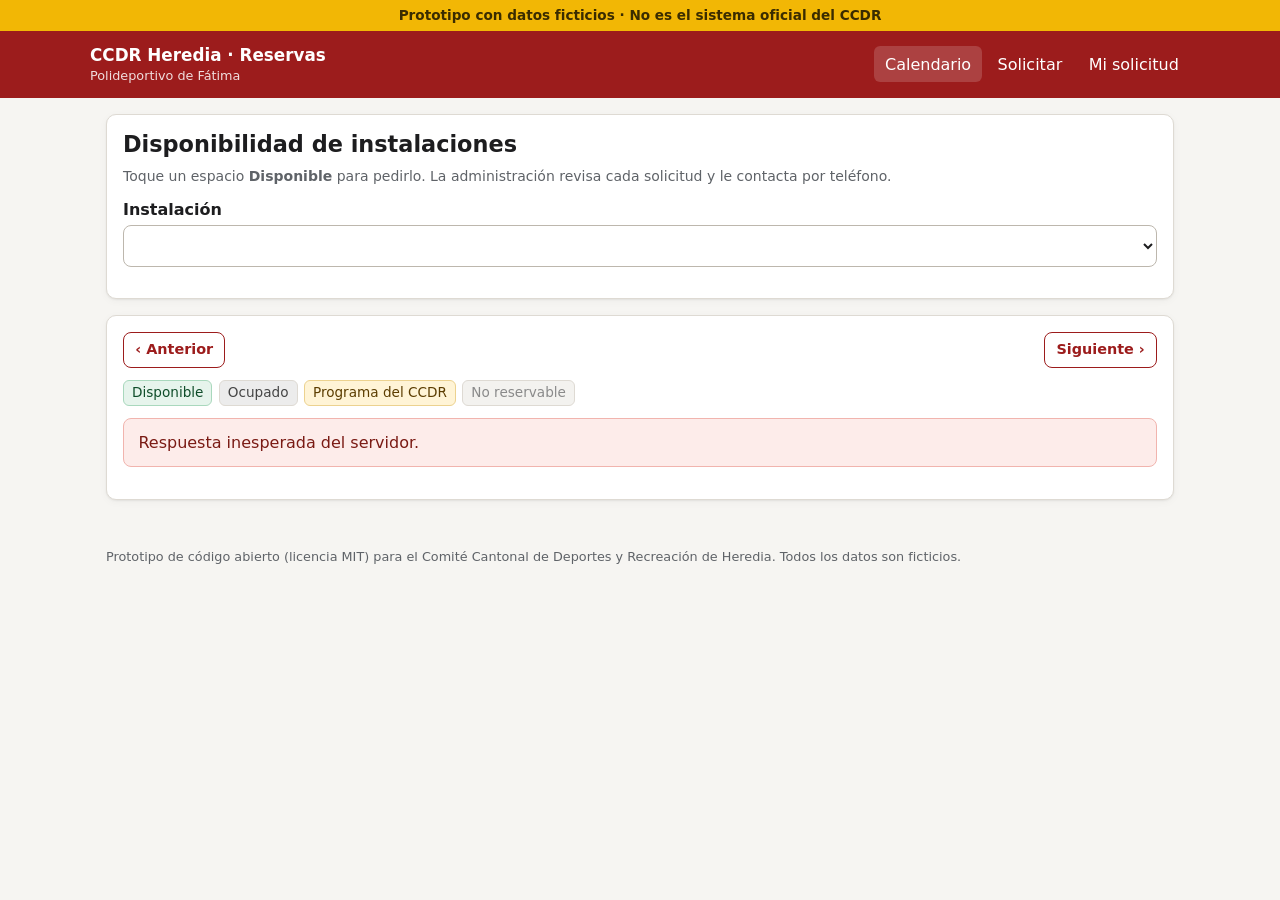
==== static/public/index.html @ 372c8794 "Phase 1: facility booking prototype for CCDR Heredia Stdlib-only Python server (ThreadingHTTPServer " ====
<!doctype html>
<html lang="es">
<head>
  <meta charset="utf-8">
  <meta name="viewport" content="width=device-width, initial-scale=1">
  <title>Reservas · CCDR Heredia (prototipo)</title>
  <link rel="icon" href="/static/favicon.svg" type="image/svg+xml">
  <link rel="stylesheet" href="/static/common.css">
  <link rel="stylesheet" href="/static/public/public.css">
</head>
<body>
  <div class="demo-banner">Prototipo con datos ficticios · No es el sistema oficial del CCDR</div>
  <header class="site-header">
    <div class="inner">
      <a class="brand" href="/">CCDR Heredia · Reservas<small>Polideportivo de Fátima</small></a>
      <nav class="site-nav">
        <a href="/" class="active">Calendario</a>
        <a href="/solicitar">Solicitar</a>
        <a href="/estado">Mi solicitud</a>
      </nav>
    </div>
  </header>
  <main>
    <section class="card">
      <h1>Disponibilidad de instalaciones</h1>
      <p class="muted small">Toque un espacio <strong>Disponible</strong> para pedirlo. La administración revisa cada solicitud y le contacta por teléfono.</p>
      <div class="field">
        <label for="facility">Instalación</label>
        <select id="facility"></select>
      </div>
      <div id="facility-info" class="facility-info small"></div>
    </section>

    <section class="card">
      <div class="week-nav">
        <button type="button" class="btn secondary small" id="prev-week" aria-label="Semana anterior">‹ Anterior</button>
        <div class="week-title" id="week-title" aria-live="polite"></div>
        <button type="button" class="btn secondary small" id="next-week" aria-label="Semana siguiente">Siguiente ›</button>
      </div>
      <div class="legend small">
        <span class="slot-sample free">Disponible</span>
        <span class="slot-sample busy">Ocupado</span>
        <span class="slot-sample program">Programa del CCDR</span>
        <span class="slot-sample na">No reservable</span>
      </div>
      <div id="calendar-error" class="alert error hidden" role="alert"></div>
      <div id="week" class="week"></div>
    </section>
  </main>
  <footer class="site-footer">Prototipo de código abierto (licencia MIT) para el Comité Cantonal de Deportes y Recreación de Heredia. Todos los datos son ficticios.</footer>
  <script src="/static/common.js"></script>
  <script src="/static/public/calendar.js"></script>
</body>
</html>
---- static/common.css ----
:root {
  --bg: #f6f5f2;
  --surface: #ffffff;
  --text: #1d1d1f;
  --muted: #5f6368;
  --border: #dedad3;
  --brand: #9c1c1c;
  --brand-dark: #741313;
  --brand-soft: #fbeaea;
  --accent: #f2b705;
  --free: #1e7a46;
  --free-soft: #e6f4ec;
  --busy: #6b6b6b;
  --busy-soft: #ececec;
  --program-soft: #fff4d6;
  --warn: #8a5a00;
  --warn-soft: #fff4d6;
  --danger: #b3261e;
  --danger-soft: #fdecea;
  --radius: 10px;
  --shadow: 0 1px 2px rgba(0, 0, 0, 0.06), 0 2px 8px rgba(0, 0, 0, 0.04);
  font-family: system-ui, -apple-system, "Segoe UI", Roboto, sans-serif;
  color: var(--text);
}

* { box-sizing: border-box; }
html { -webkit-text-size-adjust: 100%; }
body { margin: 0; background: var(--bg); line-height: 1.45; font-size: 16px; }
a { color: var(--brand); }
h1, h2, h3 { line-height: 1.2; margin: 0 0 0.5rem; }
h1 { font-size: 1.4rem; }
h2 { font-size: 1.15rem; }
h3 { font-size: 1rem; }
p { margin: 0 0 0.75rem; }
.hidden { display: none !important; }

.demo-banner {
  background: var(--accent);
  color: #3a2c00;
  text-align: center;
  font-size: 0.85rem;
  font-weight: 600;
  padding: 0.35rem 1rem;
}

.site-header {
  background: var(--brand);
  color: #fff;
  padding: 0.75rem 1rem;
}
.site-header .inner {
  max-width: 1100px;
  margin: 0 auto;
  display: flex;
  align-items: center;
  justify-content: space-between;
  gap: 1rem;
  flex-wrap: wrap;
}
.brand { color: #fff; text-decoration: none; font-weight: 700; font-size: 1.05rem; }
.brand small { display: block; font-weight: 400; opacity: 0.85; font-size: 0.8rem; }
.site-nav { display: flex; gap: 0.25rem; flex-wrap: wrap; }
.site-nav a, .site-nav button {
  color: #fff;
  text-decoration: none;
  padding: 0.4rem 0.7rem;
  border-radius: 6px;
  font-size: 0.95rem;
  background: transparent;
  border: 0;
  cursor: pointer;
  font: inherit;
}
.site-nav a:hover, .site-nav button:hover, .site-nav .active { background: rgba(255, 255, 255, 0.16); }

main { max-width: 1100px; margin: 0 auto; padding: 1rem; }

.card {
  background: var(--surface);
  border: 1px solid var(--border);
  border-radius: var(--radius);
  padding: 1rem;
  box-shadow: var(--shadow);
  margin-bottom: 1rem;
}

.muted { color: var(--muted); }
.small { font-size: 0.875rem; }

/* Forms */
label { display: block; font-weight: 600; margin-bottom: 0.25rem; }
.field { margin-bottom: 0.9rem; }
.field .hint { font-weight: 400; color: var(--muted); font-size: 0.85rem; }
input[type="text"], input[type="tel"], input[type="email"], input[type="number"],
input[type="date"], input[type="time"], input[type="password"], select, textarea {
  width: 100%;
  font: inherit;
  font-size: 16px; /* avoids zoom on iOS */
  padding: 0.6rem 0.7rem;
  border: 1px solid #bdb7ad;
  border-radius: 8px;
  background: #fff;
  color: var(--text);
}
textarea { min-height: 5rem; resize: vertical; }
input:focus, select:focus, textarea:focus, button:focus-visible, a:focus-visible {
  outline: 3px solid rgba(156, 28, 28, 0.35);
  outline-offset: 1px;
}
.field-error { color: var(--danger); font-size: 0.875rem; margin-top: 0.25rem; }
.has-error input, .has-error select, .has-error textarea { border-color: var(--danger); }
.row { display: grid; gap: 0.75rem; grid-template-columns: 1fr; }
@media (min-width: 640px) {
  .row.two { grid-template-columns: 1fr 1fr; }
  .row.three { grid-template-columns: 1fr 1fr 1fr; }
}
.checkbox { display: flex; gap: 0.6rem; align-items: flex-start; font-weight: 400; }
.checkbox input { width: 1.3rem; height: 1.3rem; margin-top: 0.1rem; flex: none; }

/* Honeypot: off-screen, not display:none, so naive bots still fill it. */
.hp-field { position: absolute; left: -10000px; width: 1px; height: 1px; overflow: hidden; }

.btn {
  display: inline-flex;
  align-items: center;
  justify-content: center;
  gap: 0.4rem;
  font: inherit;
  font-weight: 600;
  padding: 0.65rem 1.1rem;
  border-radius: 8px;
  border: 1px solid transparent;
  background: var(--brand);
  color: #fff;
  cursor: pointer;
  text-decoration: none;
  min-height: 44px;
}
.btn:hover { background: var(--brand-dark); }
.btn.secondary { background: #fff; color: var(--brand); border-color: var(--brand); }
.btn.secondary:hover { background: var(--brand-soft); }
.btn.success { background: var(--free); }
.btn.success:hover { background: #155c34; }
.btn.danger { background: #fff; color: var(--danger); border-color: var(--danger); }
.btn.danger:hover { background: var(--danger-soft); }
.btn.small { padding: 0.35rem 0.7rem; min-height: 36px; font-size: 0.9rem; }
.btn:disabled { opacity: 0.55; cursor: not-allowed; }
.btn.block { width: 100%; }
.actions { display: flex; gap: 0.5rem; flex-wrap: wrap; align-items: center; }

.alert { border-radius: 8px; padding: 0.75rem 0.9rem; margin-bottom: 1rem; border: 1px solid; }
.alert.error { background: var(--danger-soft); border-color: #f1b4ae; color: #7a1a14; }
.alert.warn { background: var(--warn-soft); border-color: #ecd28f; color: #5c3d00; }
.alert.ok { background: var(--free-soft); border-color: #a9d8bd; color: #0f4d2a; }
.alert ul { margin: 0.4rem 0 0; padding-left: 1.2rem; }

.badge {
  display: inline-block;
  padding: 0.15rem 0.55rem;
  border-radius: 999px;
  font-size: 0.8rem;
  font-weight: 700;
  background: var(--busy-soft);
  color: #333;
}
.badge.pending { background: var(--warn-soft); color: var(--warn); }
.badge.approved { background: var(--free-soft); color: var(--free); }
.badge.rejected, .badge.cancelled { background: var(--danger-soft); color: var(--danger); }
.badge.expired { background: var(--busy-soft); color: var(--busy); }

.site-footer {
  max-width: 1100px;
  margin: 1rem auto 2rem;
  padding: 0 1rem;
  color: var(--muted);
  font-size: 0.8rem;
}
---- static/public/public.css ----
.facility-info dl { display: grid; grid-template-columns: auto 1fr; gap: 0.2rem 0.75rem; margin: 0; }
.facility-info dt { font-weight: 600; color: var(--muted); }
.facility-info dd { margin: 0; }
.facility-info .rules { white-space: pre-line; margin-top: 0.5rem; }

.week-nav { display: flex; align-items: center; justify-content: space-between; gap: 0.5rem; margin-bottom: 0.75rem; }
.week-title { font-weight: 700; text-align: center; flex: 1; }

.legend { display: flex; flex-wrap: wrap; gap: 0.4rem; margin-bottom: 0.75rem; }
.slot-sample { padding: 0.15rem 0.5rem; border-radius: 6px; border: 1px solid var(--border); }

.week { display: grid; gap: 0.75rem; grid-template-columns: 1fr; }
@media (min-width: 900px) { .week { grid-template-columns: repeat(7, 1fr); gap: 0.5rem; } }

.day { border: 1px solid var(--border); border-radius: var(--radius); padding: 0.6rem; background: #fcfbf9; }
.day.today { border-color: var(--brand); box-shadow: 0 0 0 1px var(--brand) inset; }
.day h3 { font-size: 0.95rem; margin-bottom: 0.4rem; }
.day .closed { color: var(--muted); font-size: 0.9rem; }
.slots { display: grid; gap: 0.35rem; grid-template-columns: repeat(auto-fill, minmax(140px, 1fr)); }
@media (min-width: 900px) { .slots { grid-template-columns: 1fr; } }

.slot, .slot-sample {
  font-size: 0.85rem;
}
.slot {
  display: flex;
  flex-direction: column;
  padding: 0.45rem 0.55rem;
  border-radius: 8px;
  border: 1px solid var(--border);
  text-decoration: none;
  color: var(--text);
  min-height: 44px;
}
.slot .time { font-weight: 700; }
.slot .label { font-size: 0.78rem; }
.free, a.slot.free { background: var(--free-soft); border-color: #a9d8bd; color: #0f4d2a; }
a.slot.free:hover { background: #d3ecdd; }
.busy { background: var(--busy-soft); color: #444; }
.program { background: var(--program-soft); border-color: #ecd28f; color: #5c3d00; }
.na { background: #f3f2ef; color: #8a8a8a; }

.confirm-link {
  word-break: break-all;
  background: #f3f2ef;
  border: 1px dashed #bdb7ad;
  border-radius: 8px;
  padding: 0.6rem;
  font-family: ui-monospace, Consolas, monospace;
  font-size: 0.85rem;
  margin-bottom: 0.75rem;
}
.privacy-notice { font-size: 0.875rem; background: #f8f7f4; border: 1px solid var(--border); border-radius: 8px; padding: 0.75rem; margin-bottom: 0.75rem; }
.privacy-notice summary { cursor: pointer; font-weight: 600; }
.privacy-notice ul { padding-left: 1.2rem; margin: 0.5rem 0; }

.status-card .status-line { display: flex; align-items: center; gap: 0.6rem; margin-bottom: 0.75rem; font-size: 1.1rem; }
.status-card dl { display: grid; grid-template-columns: auto 1fr; gap: 0.3rem 0.75rem; margin: 0 0 0.75rem; }
.status-card dt { font-weight: 600; color: var(--muted); }
.status-card dd { margin: 0; }
.note { white-space: pre-line; background: #f8f7f4; border-left: 4px solid var(--brand); padding: 0.6rem 0.75rem; border-radius: 4px; }
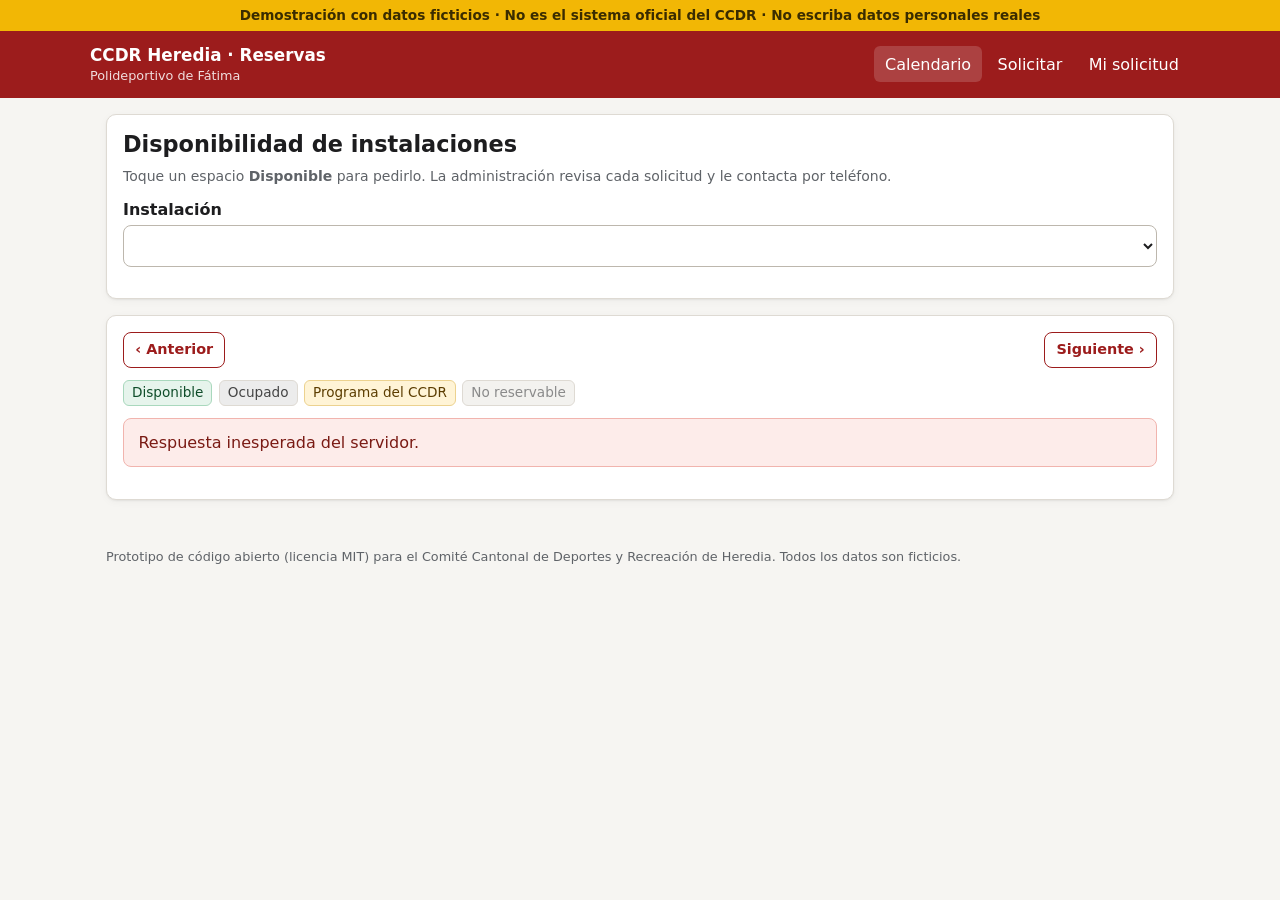
==== commit 9cd673f2: "Add public demo mode and Render blueprint - app/demo.py: fictitious dataset shared by the seed scrip" ====
--- a/static/public/index.html
+++ b/static/public/index.html
@@ -9,7 +9,7 @@
   <link rel="stylesheet" href="/static/public/public.css">
 </head>
 <body>
-  <div class="demo-banner">Prototipo con datos ficticios · No es el sistema oficial del CCDR</div>
+  <div class="demo-banner">Demostración con datos ficticios · No es el sistema oficial del CCDR · No escriba datos personales reales</div>
   <header class="site-header">
     <div class="inner">
       <a class="brand" href="/">CCDR Heredia · Reservas<small>Polideportivo de Fátima</small></a>
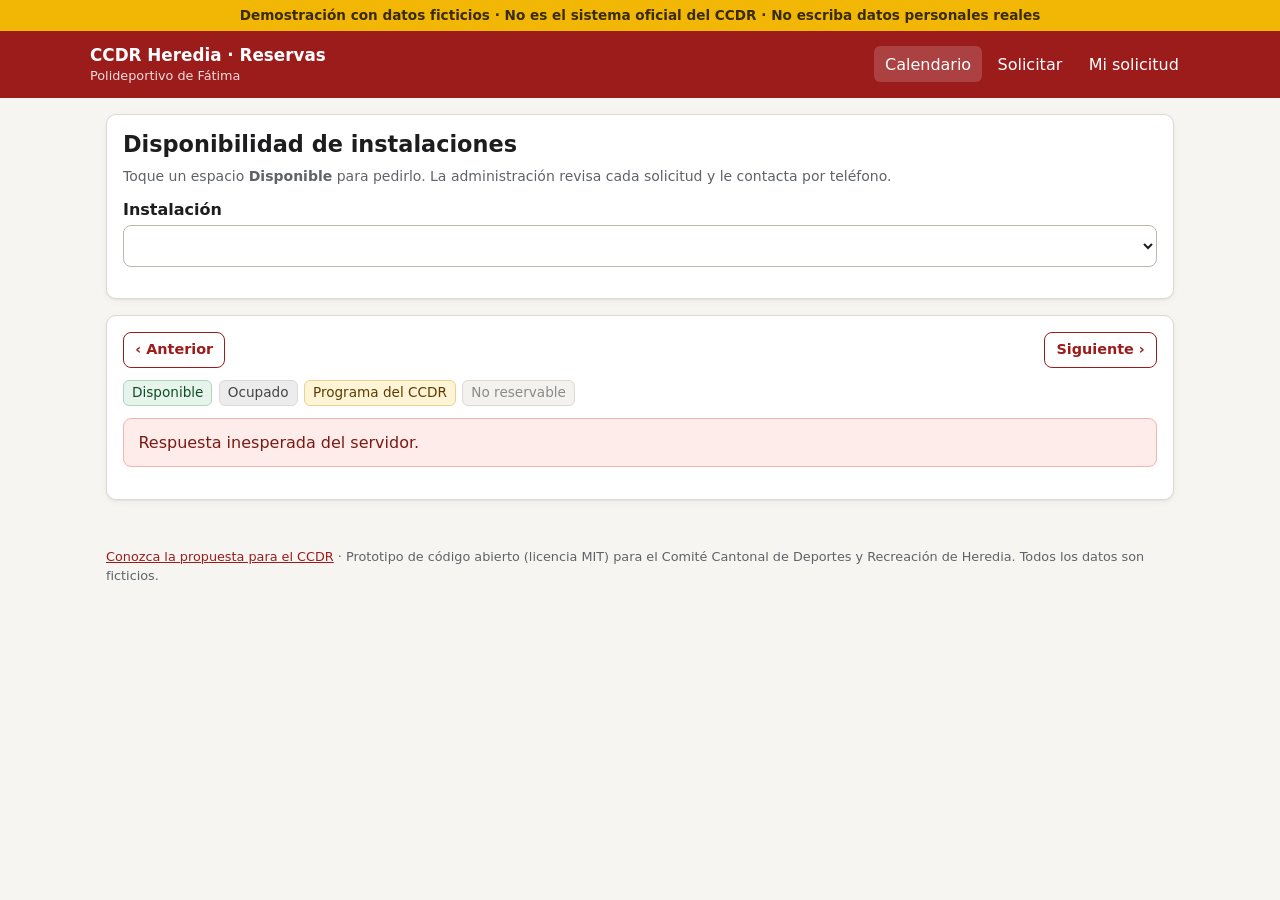
==== commit 56c7d688: "Add /presentacion landing page for the CCDR Modern, mobile-first page that explains the proposal and" ====
--- a/static/public/index.html
+++ b/static/public/index.html
@@ -47,7 +47,7 @@
       <div id="week" class="week"></div>
     </section>
   </main>
-  <footer class="site-footer">Prototipo de código abierto (licencia MIT) para el Comité Cantonal de Deportes y Recreación de Heredia. Todos los datos son ficticios.</footer>
+  <footer class="site-footer"><a href="/presentacion">Conozca la propuesta para el CCDR</a> · Prototipo de código abierto (licencia MIT) para el Comité Cantonal de Deportes y Recreación de Heredia. Todos los datos son ficticios.</footer>
   <script src="/static/common.js"></script>
   <script src="/static/public/calendar.js"></script>
 </body>
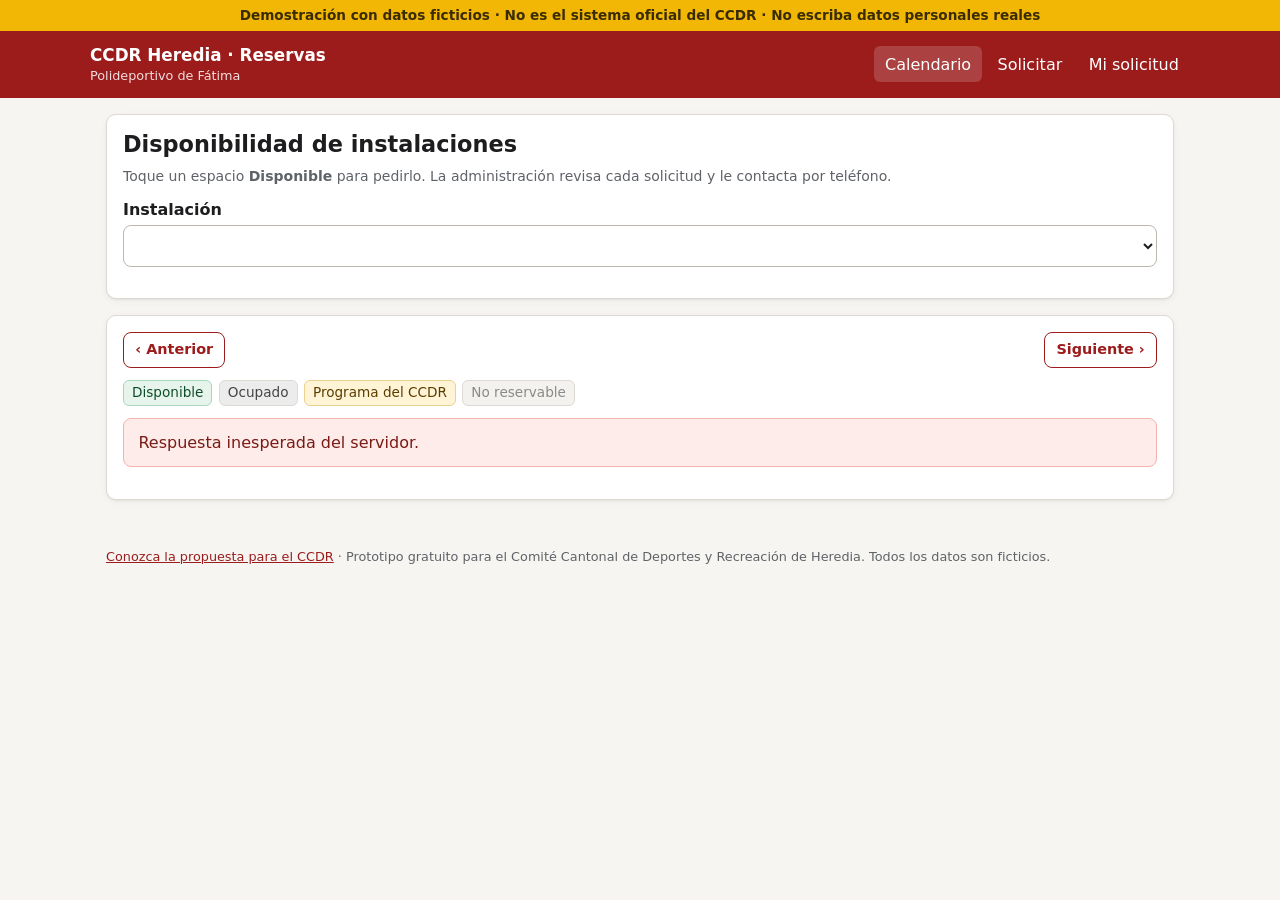
==== commit ba7e1b2e: "Drop code and GitHub references from the public pages The CCDR audience is non-technical: the presen" ====
--- a/static/public/index.html
+++ b/static/public/index.html
@@ -47,7 +47,7 @@
       <div id="week" class="week"></div>
     </section>
   </main>
-  <footer class="site-footer"><a href="/presentacion">Conozca la propuesta para el CCDR</a> · Prototipo de código abierto (licencia MIT) para el Comité Cantonal de Deportes y Recreación de Heredia. Todos los datos son ficticios.</footer>
+  <footer class="site-footer"><a href="/presentacion">Conozca la propuesta para el CCDR</a> · Prototipo gratuito para el Comité Cantonal de Deportes y Recreación de Heredia. Todos los datos son ficticios.</footer>
   <script src="/static/common.js"></script>
   <script src="/static/public/calendar.js"></script>
 </body>
